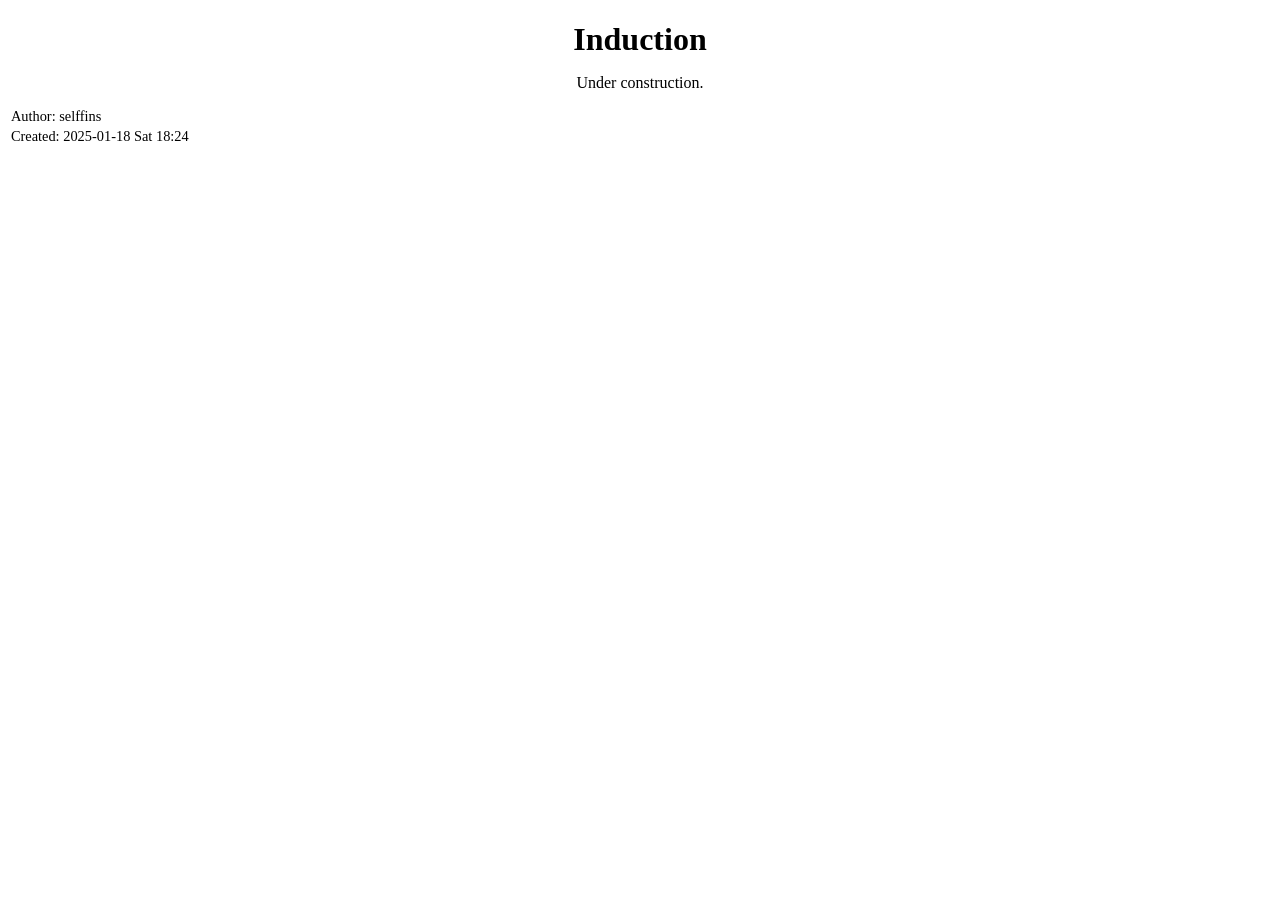
==== docs/sf-notes-1.html @ fa398244 "First chapter done." ====
<?xml version="1.0" encoding="utf-8"?>
<!DOCTYPE html PUBLIC "-//W3C//DTD XHTML 1.0 Strict//EN"
"http://www.w3.org/TR/xhtml1/DTD/xhtml1-strict.dtd">
<html xmlns="http://www.w3.org/1999/xhtml" lang="en" xml:lang="en">
<head>
<!-- 2025-01-18 Sat 18:24 -->
<meta http-equiv="Content-Type" content="text/html;charset=utf-8" />
<meta name="viewport" content="width=device-width, initial-scale=1" />
<title>Induction</title>
<meta name="author" content="selffins" />
<meta name="generator" content="Org Mode" />
<style type="text/css">
  #content { max-width: 60em; margin: auto; }
  .title  { text-align: center;
             margin-bottom: .2em; }
  .subtitle { text-align: center;
              font-size: medium;
              font-weight: bold;
              margin-top:0; }
  .todo   { font-family: monospace; color: red; }
  .done   { font-family: monospace; color: green; }
  .priority { font-family: monospace; color: orange; }
  .tag    { background-color: #eee; font-family: monospace;
            padding: 2px; font-size: 80%; font-weight: normal; }
  .timestamp { color: #bebebe; }
  .timestamp-kwd { color: #5f9ea0; }
  .org-right  { margin-left: auto; margin-right: 0px;  text-align: right; }
  .org-left   { margin-left: 0px;  margin-right: auto; text-align: left; }
  .org-center { margin-left: auto; margin-right: auto; text-align: center; }
  .underline { text-decoration: underline; }
  #postamble p, #preamble p { font-size: 90%; margin: .2em; }
  p.verse { margin-left: 3%; }
  pre {
    border: 1px solid #e6e6e6;
    border-radius: 3px;
    background-color: #f2f2f2;
    padding: 8pt;
    font-family: monospace;
    overflow: auto;
    margin: 1.2em;
  }
  pre.src {
    position: relative;
    overflow: auto;
  }
  pre.src:before {
    display: none;
    position: absolute;
    top: -8px;
    right: 12px;
    padding: 3px;
    color: #555;
    background-color: #f2f2f299;
  }
  pre.src:hover:before { display: inline; margin-top: 14px;}
  /* Languages per Org manual */
  pre.src-asymptote:before { content: 'Asymptote'; }
  pre.src-awk:before { content: 'Awk'; }
  pre.src-authinfo::before { content: 'Authinfo'; }
  pre.src-C:before { content: 'C'; }
  /* pre.src-C++ doesn't work in CSS */
  pre.src-clojure:before { content: 'Clojure'; }
  pre.src-css:before { content: 'CSS'; }
  pre.src-D:before { content: 'D'; }
  pre.src-ditaa:before { content: 'ditaa'; }
  pre.src-dot:before { content: 'Graphviz'; }
  pre.src-calc:before { content: 'Emacs Calc'; }
  pre.src-emacs-lisp:before { content: 'Emacs Lisp'; }
  pre.src-fortran:before { content: 'Fortran'; }
  pre.src-gnuplot:before { content: 'gnuplot'; }
  pre.src-haskell:before { content: 'Haskell'; }
  pre.src-hledger:before { content: 'hledger'; }
  pre.src-java:before { content: 'Java'; }
  pre.src-js:before { content: 'Javascript'; }
  pre.src-latex:before { content: 'LaTeX'; }
  pre.src-ledger:before { content: 'Ledger'; }
  pre.src-lisp:before { content: 'Lisp'; }
  pre.src-lilypond:before { content: 'Lilypond'; }
  pre.src-lua:before { content: 'Lua'; }
  pre.src-matlab:before { content: 'MATLAB'; }
  pre.src-mscgen:before { content: 'Mscgen'; }
  pre.src-ocaml:before { content: 'Objective Caml'; }
  pre.src-octave:before { content: 'Octave'; }
  pre.src-org:before { content: 'Org mode'; }
  pre.src-oz:before { content: 'OZ'; }
  pre.src-plantuml:before { content: 'Plantuml'; }
  pre.src-processing:before { content: 'Processing.js'; }
  pre.src-python:before { content: 'Python'; }
  pre.src-R:before { content: 'R'; }
  pre.src-ruby:before { content: 'Ruby'; }
  pre.src-sass:before { content: 'Sass'; }
  pre.src-scheme:before { content: 'Scheme'; }
  pre.src-screen:before { content: 'Gnu Screen'; }
  pre.src-sed:before { content: 'Sed'; }
  pre.src-sh:before { content: 'shell'; }
  pre.src-sql:before { content: 'SQL'; }
  pre.src-sqlite:before { content: 'SQLite'; }
  /* additional languages in org.el's org-babel-load-languages alist */
  pre.src-forth:before { content: 'Forth'; }
  pre.src-io:before { content: 'IO'; }
  pre.src-J:before { content: 'J'; }
  pre.src-makefile:before { content: 'Makefile'; }
  pre.src-maxima:before { content: 'Maxima'; }
  pre.src-perl:before { content: 'Perl'; }
  pre.src-picolisp:before { content: 'Pico Lisp'; }
  pre.src-scala:before { content: 'Scala'; }
  pre.src-shell:before { content: 'Shell Script'; }
  pre.src-ebnf2ps:before { content: 'ebfn2ps'; }
  /* additional language identifiers per "defun org-babel-execute"
       in ob-*.el */
  pre.src-cpp:before  { content: 'C++'; }
  pre.src-abc:before  { content: 'ABC'; }
  pre.src-coq:before  { content: 'Coq'; }
  pre.src-groovy:before  { content: 'Groovy'; }
  /* additional language identifiers from org-babel-shell-names in
     ob-shell.el: ob-shell is the only babel language using a lambda to put
     the execution function name together. */
  pre.src-bash:before  { content: 'bash'; }
  pre.src-csh:before  { content: 'csh'; }
  pre.src-ash:before  { content: 'ash'; }
  pre.src-dash:before  { content: 'dash'; }
  pre.src-ksh:before  { content: 'ksh'; }
  pre.src-mksh:before  { content: 'mksh'; }
  pre.src-posh:before  { content: 'posh'; }
  /* Additional Emacs modes also supported by the LaTeX listings package */
  pre.src-ada:before { content: 'Ada'; }
  pre.src-asm:before { content: 'Assembler'; }
  pre.src-caml:before { content: 'Caml'; }
  pre.src-delphi:before { content: 'Delphi'; }
  pre.src-html:before { content: 'HTML'; }
  pre.src-idl:before { content: 'IDL'; }
  pre.src-mercury:before { content: 'Mercury'; }
  pre.src-metapost:before { content: 'MetaPost'; }
  pre.src-modula-2:before { content: 'Modula-2'; }
  pre.src-pascal:before { content: 'Pascal'; }
  pre.src-ps:before { content: 'PostScript'; }
  pre.src-prolog:before { content: 'Prolog'; }
  pre.src-simula:before { content: 'Simula'; }
  pre.src-tcl:before { content: 'tcl'; }
  pre.src-tex:before { content: 'TeX'; }
  pre.src-plain-tex:before { content: 'Plain TeX'; }
  pre.src-verilog:before { content: 'Verilog'; }
  pre.src-vhdl:before { content: 'VHDL'; }
  pre.src-xml:before { content: 'XML'; }
  pre.src-nxml:before { content: 'XML'; }
  /* add a generic configuration mode; LaTeX export needs an additional
     (add-to-list 'org-latex-listings-langs '(conf " ")) in .emacs */
  pre.src-conf:before { content: 'Configuration File'; }

  table { border-collapse:collapse; }
  caption.t-above { caption-side: top; }
  caption.t-bottom { caption-side: bottom; }
  td, th { vertical-align:top;  }
  th.org-right  { text-align: center;  }
  th.org-left   { text-align: center;   }
  th.org-center { text-align: center; }
  td.org-right  { text-align: right;  }
  td.org-left   { text-align: left;   }
  td.org-center { text-align: center; }
  dt { font-weight: bold; }
  .footpara { display: inline; }
  .footdef  { margin-bottom: 1em; }
  .figure { padding: 1em; }
  .figure p { text-align: center; }
  .equation-container {
    display: table;
    text-align: center;
    width: 100%;
  }
  .equation {
    vertical-align: middle;
  }
  .equation-label {
    display: table-cell;
    text-align: right;
    vertical-align: middle;
  }
  .inlinetask {
    padding: 10px;
    border: 2px solid gray;
    margin: 10px;
    background: #ffffcc;
  }
  #org-div-home-and-up
   { text-align: right; font-size: 70%; white-space: nowrap; }
  textarea { overflow-x: auto; }
  .linenr { font-size: smaller }
  .code-highlighted { background-color: #ffff00; }
  .org-info-js_info-navigation { border-style: none; }
  #org-info-js_console-label
    { font-size: 10px; font-weight: bold; white-space: nowrap; }
  .org-info-js_search-highlight
    { background-color: #ffff00; color: #000000; font-weight: bold; }
  .org-svg { }
</style>
</head>
<body>
<div id="content" class="content">
<h1 class="title">Induction</h1>
<div class="org-center">
<p>
Under construction.
</p>
</div>
</div>
<div id="postamble" class="status">
<p class="author">Author: selffins</p>
<p class="date">Created: 2025-01-18 Sat 18:24</p>
</div>
</body>
</html>
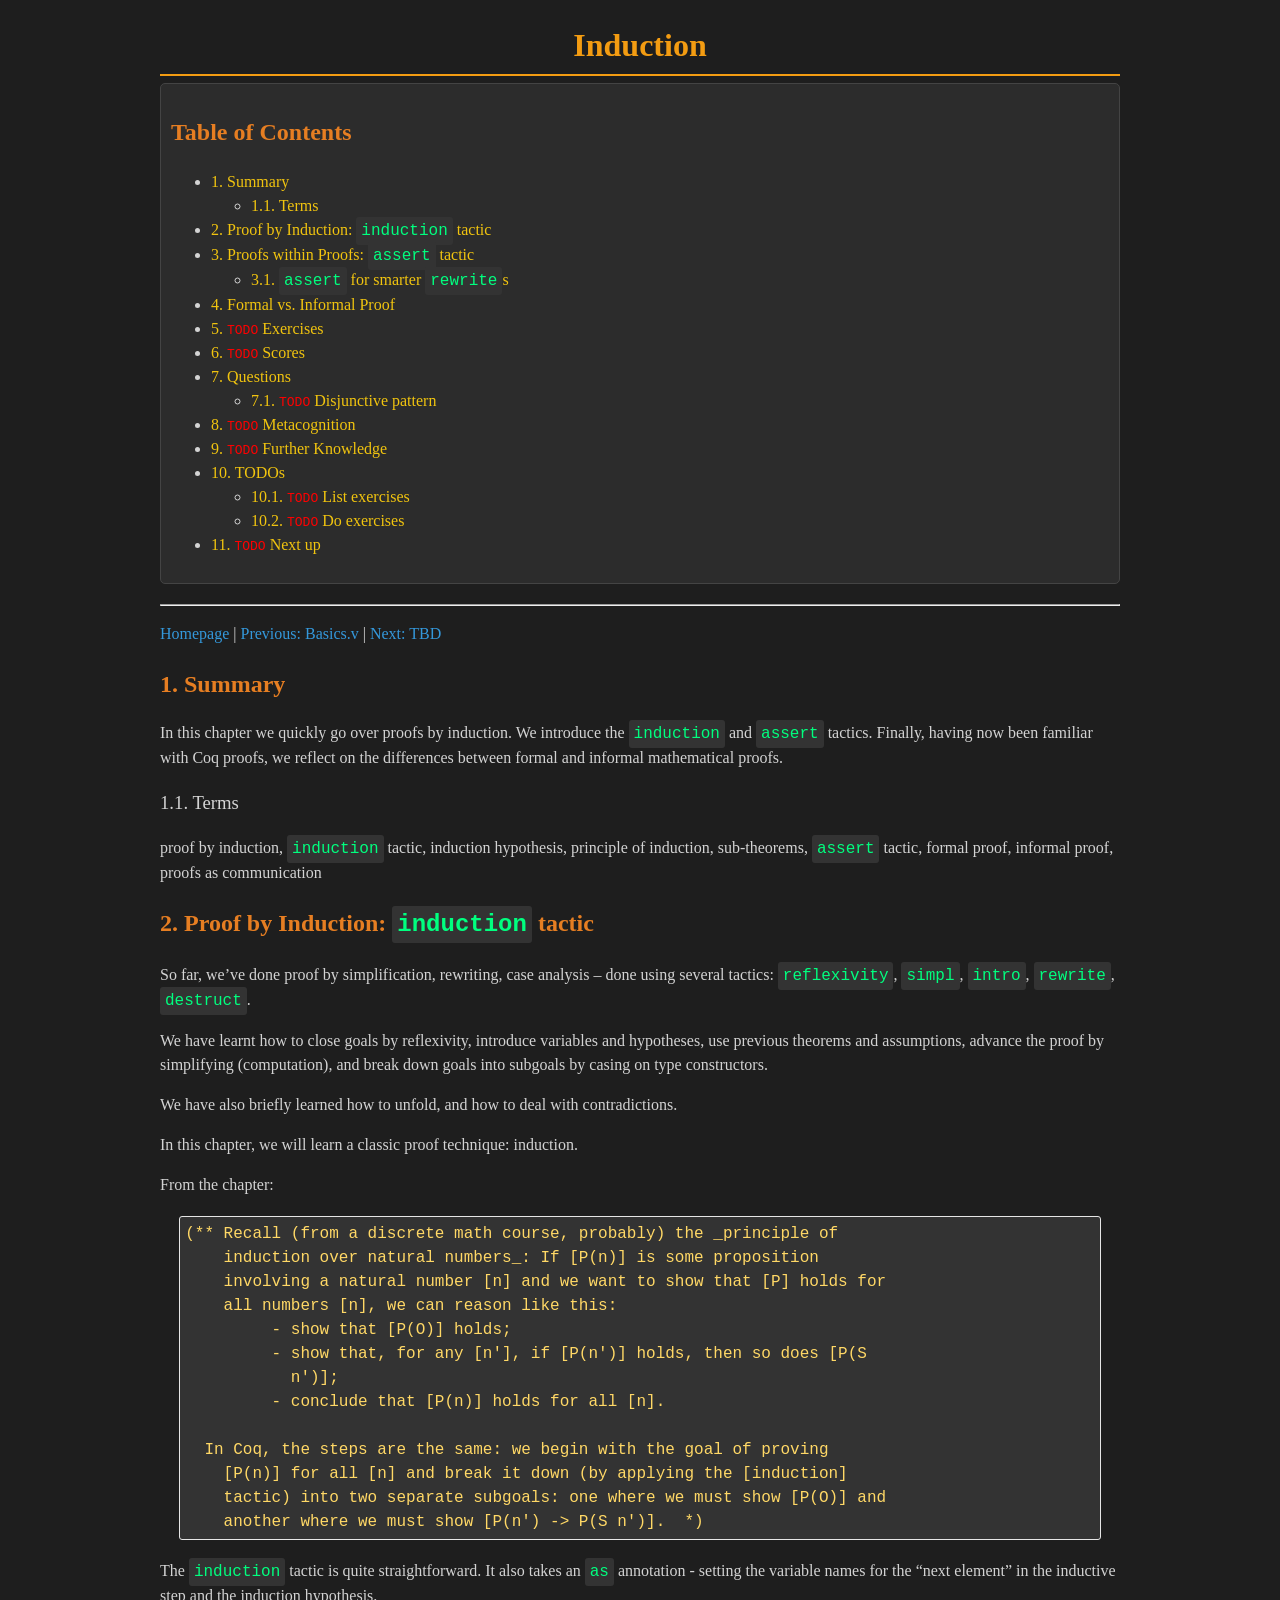
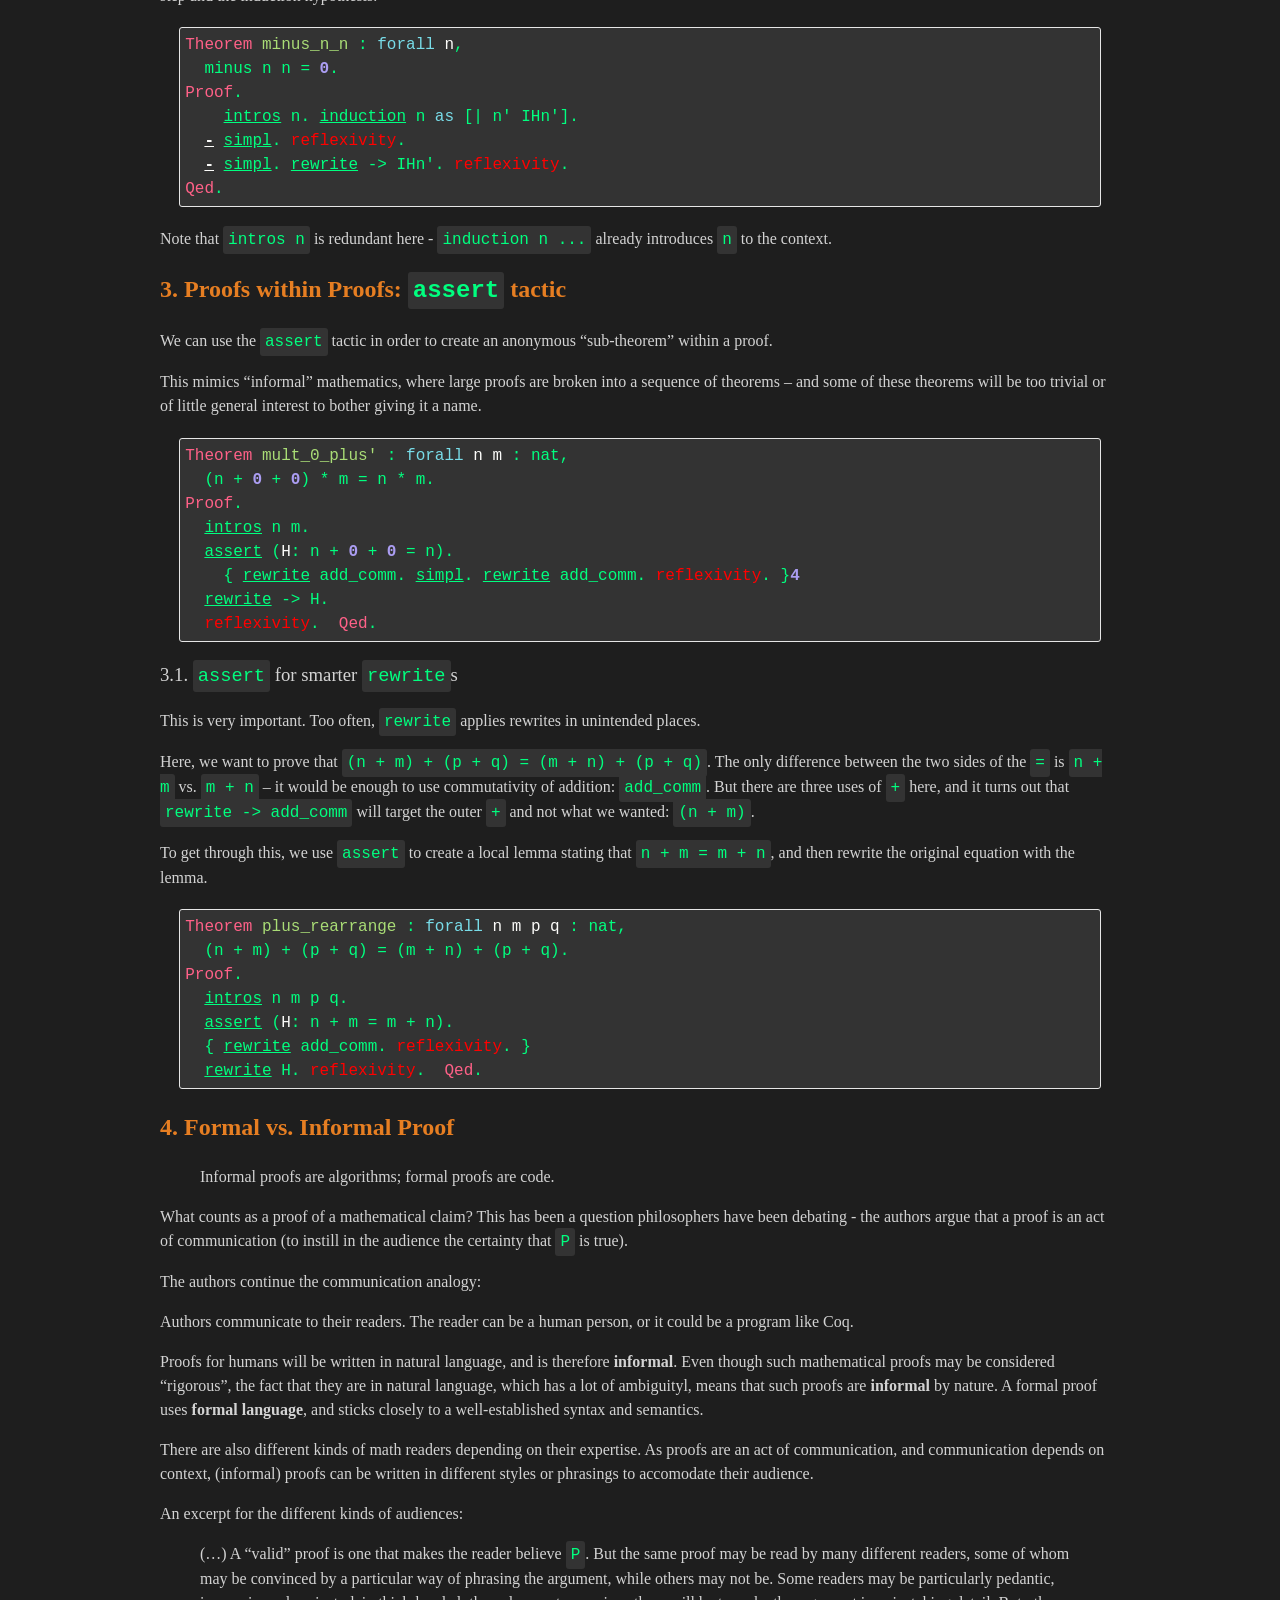
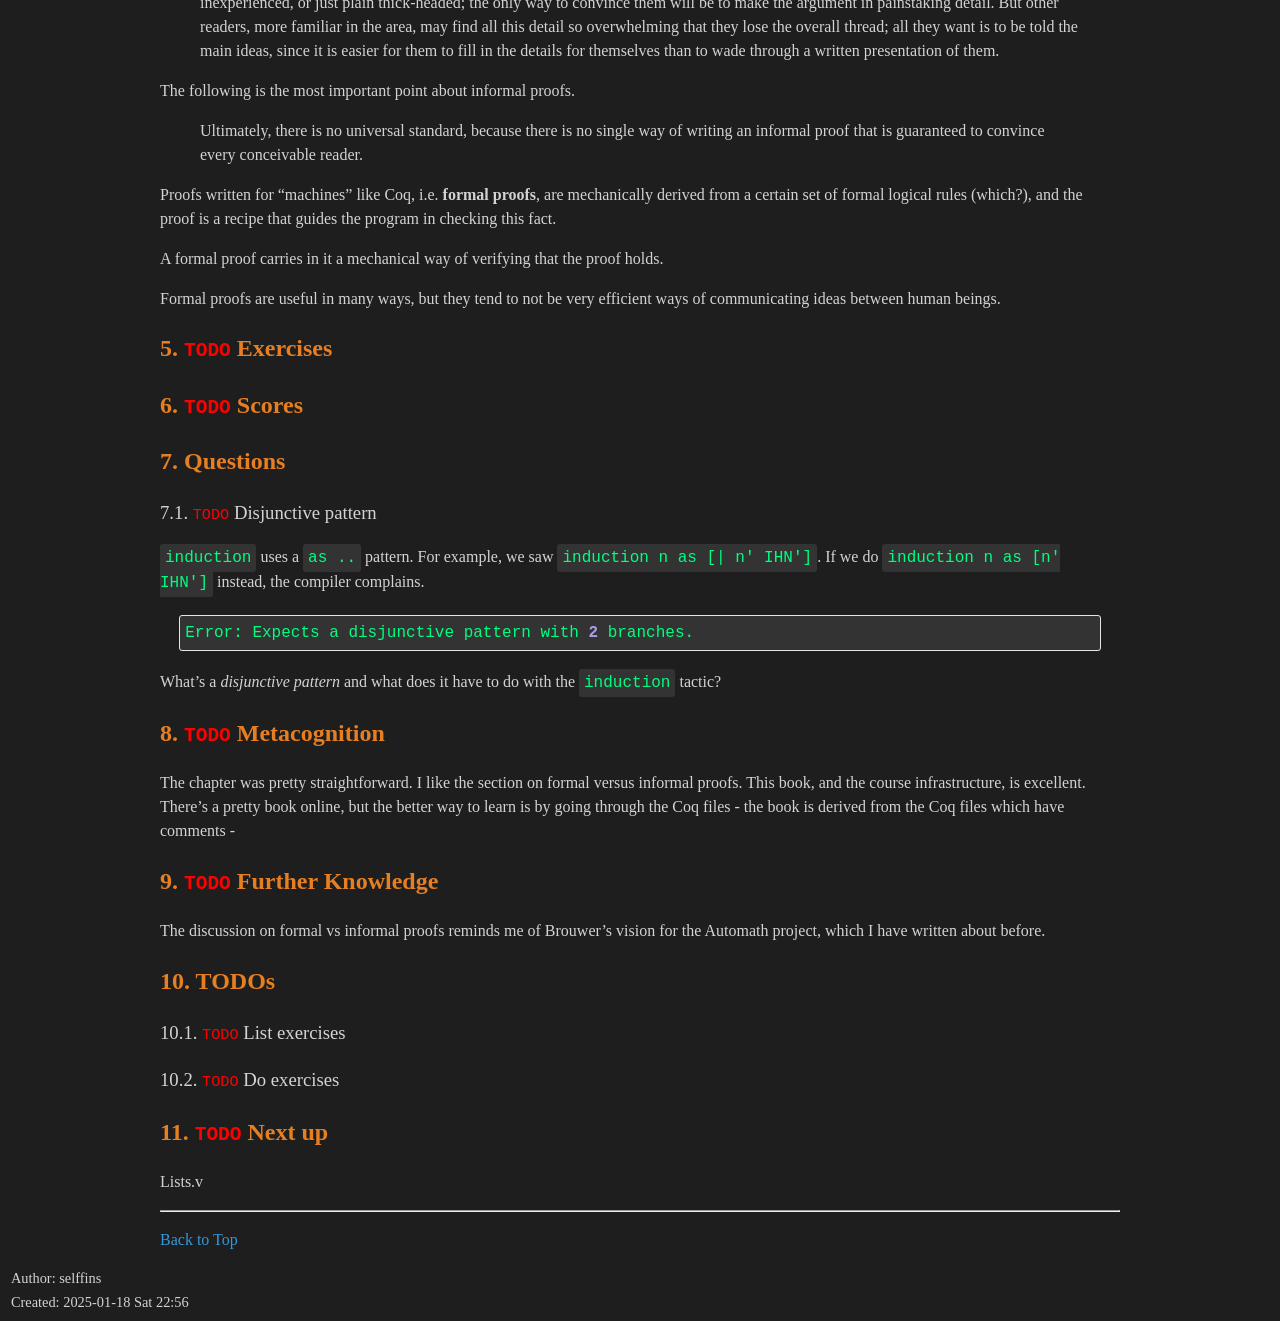
==== commit 3e79b91e: "Notes for Induction.v" ====
--- a/docs/sf-notes-1.html
+++ b/docs/sf-notes-1.html
@@ -3,7 +3,7 @@
 "http://www.w3.org/TR/xhtml1/DTD/xhtml1-strict.dtd">
 <html xmlns="http://www.w3.org/1999/xhtml" lang="en" xml:lang="en">
 <head>
-<!-- 2025-01-18 Sat 18:24 -->
+<!-- 2025-01-18 Sat 22:56 -->
 <meta http-equiv="Content-Type" content="text/html;charset=utf-8" />
 <meta name="viewport" content="width=device-width, initial-scale=1" />
 <title>Induction</title>
@@ -193,19 +193,321 @@
     { background-color: #ffff00; color: #000000; font-weight: bold; }
   .org-svg { }
 </style>
+<link rel="stylesheet" type="text/css" href="custom.css">
 </head>
 <body>
 <div id="content" class="content">
 <h1 class="title">Induction</h1>
-<div class="org-center">
-<p>
-Under construction.
-</p>
+<div id="table-of-contents" role="doc-toc">
+<h2>Table of Contents</h2>
+<div id="text-table-of-contents" role="doc-toc">
+<ul>
+<li><a href="#orga7dc967">1. Summary</a>
+<ul>
+<li><a href="#orge412caf">1.1. Terms</a></li>
+</ul>
+</li>
+<li><a href="#orgd17c370">2. Proof by Induction: <code>induction</code> tactic</a></li>
+<li><a href="#org421251f">3. Proofs within Proofs: <code>assert</code> tactic</a>
+<ul>
+<li><a href="#org7085ca4">3.1. <code>assert</code> for smarter <code>rewrite</code>​s</a></li>
+</ul>
+</li>
+<li><a href="#org89195df">4. Formal vs. Informal Proof</a></li>
+<li><a href="#org0afcaaf">5. <span class="todo TODO">TODO</span> Exercises</a></li>
+<li><a href="#org0793569">6. <span class="todo TODO">TODO</span> Scores</a></li>
+<li><a href="#org92faa89">7. Questions</a>
+<ul>
+<li><a href="#org5509a75">7.1. <span class="todo TODO">TODO</span> Disjunctive pattern</a></li>
+</ul>
+</li>
+<li><a href="#org6948eb7">8. <span class="todo TODO">TODO</span> Metacognition</a></li>
+<li><a href="#org962d517">9. <span class="todo TODO">TODO</span> Further Knowledge</a></li>
+<li><a href="#org7e40618">10. TODOs</a>
+<ul>
+<li><a href="#org97e2bb6">10.1. <span class="todo TODO">TODO</span> List exercises</a></li>
+<li><a href="#org80a531b">10.2. <span class="todo TODO">TODO</span> Do exercises</a></li>
+</ul>
+</li>
+<li><a href="#org108a743">11. <span class="todo TODO">TODO</span> Next up</a></li>
+</ul>
+</div>
+</div>
+<hr />
+<p>
+<a href="index.html">Homepage</a> | <a href="sf-notes.html">Previous: Basics.v</a> | <a href="sf-notes-2.html">Next: TBD</a>
+</p>
+<div id="outline-container-orga7dc967" class="outline-2">
+<h2 id="orga7dc967"><span class="section-number-2">1.</span> Summary</h2>
+<div class="outline-text-2" id="text-1">
+<p>
+In this chapter we quickly go over proofs by induction. We introduce the <code>induction</code> and <code>assert</code> tactics. Finally, having now been familiar with Coq proofs, we reflect on the differences between formal and informal mathematical proofs.
+</p>
+</div>
+<div id="outline-container-orge412caf" class="outline-3">
+<h3 id="orge412caf"><span class="section-number-3">1.1.</span> Terms</h3>
+<div class="outline-text-3" id="text-1-1">
+<p>
+proof by induction, <code>induction</code> tactic, induction hypothesis, principle of induction, sub-theorems, <code>assert</code> tactic, formal proof, informal proof, proofs as communication
+</p>
+</div>
+</div>
+</div>
+<div id="outline-container-orgd17c370" class="outline-2">
+<h2 id="orgd17c370"><span class="section-number-2">2.</span> Proof by Induction: <code>induction</code> tactic</h2>
+<div class="outline-text-2" id="text-2">
+<p>
+So far, we&rsquo;ve done proof by simplification, rewriting, case analysis &#x2013; done using several tactics: <code>reflexivity</code>, <code>simpl</code>, <code>intro</code>, <code>rewrite</code>, <code>destruct</code>.
+</p>
+
+<p>
+We have learnt how to close goals by reflexivity, introduce variables and hypotheses, use previous theorems and assumptions, advance the proof by simplifying (computation), and break down goals into subgoals by casing on type constructors.
+</p>
+
+<p>
+We have also briefly learned how to unfold, and how to deal with contradictions.
+</p>
+
+<p>
+In this chapter, we will learn a classic proof technique: induction.
+</p>
+
+<p>
+From the chapter:
+</p>
+<div class="org-src-container">
+<pre class="src src-coq"><span style="color: #FFD866;">(** Recall (from a discrete math course, probably) the _principle of</span>
+<span style="color: #FFD866;">    induction over natural numbers_: If [P(n)] is some proposition</span>
+<span style="color: #FFD866;">    involving a natural number [n] and we want to show that [P] holds for</span>
+<span style="color: #FFD866;">    all numbers [n], we can reason like this:</span>
+<span style="color: #FFD866;">         - show that [P(O)] holds;</span>
+<span style="color: #FFD866;">         - show that, for any [n'], if [P(n')] holds, then so does [P(S</span>
+<span style="color: #FFD866;">           n')];</span>
+<span style="color: #FFD866;">         - conclude that [P(n)] holds for all [n].</span>
+
+<span style="color: #FFD866;">  In Coq, the steps are the same: we begin with the goal of proving</span>
+<span style="color: #FFD866;">    [P(n)] for all [n] and break it down (by applying the [induction]</span>
+<span style="color: #FFD866;">    tactic) into two separate subgoals: one where we must show [P(O)] and</span>
+<span style="color: #FFD866;">    another where we must show [P(n') -&gt; P(S n')].  *)</span>
+</pre>
+</div>
+
+<p>
+The <code>induction</code> tactic is quite straightforward. It also takes an <code>as</code> annotation - setting the variable names for the &ldquo;next element&rdquo; in the inductive step and the induction hypothesis.
+</p>
+
+<div class="org-src-container">
+<pre class="src src-coq"><span style="color: #FF6188;">Theorem</span> <span style="color: #A9DC76;">minus_n_n</span> : <span style="color: #78DCE8;">forall</span> <span style="color: #FCFCFA;">n</span>,
+  minus n n = <span style="color: #AB9DF2; font-weight: bold;">0</span>.
+<span style="color: #FF6188;">Proof</span>.
+    <span style="text-decoration: underline;">intros</span> n. <span style="text-decoration: underline;">induction</span> n <span style="color: #78DCE8;">as</span> [| n' IHn'].
+  <span style="color: #FCFCFA; font-weight: bold; text-decoration: underline;">-</span> <span style="text-decoration: underline;">simpl</span>. <span style="color: #ff0000;">reflexivity</span>.
+  <span style="color: #FCFCFA; font-weight: bold; text-decoration: underline;">-</span> <span style="text-decoration: underline;">simpl</span>. <span style="text-decoration: underline;">rewrite</span> -&gt; IHn'. <span style="color: #ff0000;">reflexivity</span>.
+<span style="color: #FF6188;">Qed</span>.
+</pre>
+</div>
+
+<p>
+Note that <code>intros n</code> is redundant here - <code>induction n ...</code> already introduces <code>n</code> to the context.
+</p>
+</div>
+</div>
+<div id="outline-container-org421251f" class="outline-2">
+<h2 id="org421251f"><span class="section-number-2">3.</span> Proofs within Proofs: <code>assert</code> tactic</h2>
+<div class="outline-text-2" id="text-3">
+<p>
+We can use the <code>assert</code> tactic in order to create an anonymous &ldquo;sub-theorem&rdquo; within a proof.
+</p>
+
+<p>
+This mimics &ldquo;informal&rdquo; mathematics, where large proofs are broken into a sequence of theorems &#x2013; and some of these theorems will be too trivial or of little general interest to bother giving it a name.
+</p>
+
+<div class="org-src-container">
+<pre class="src src-coq"><span style="color: #FF6188;">Theorem</span> <span style="color: #A9DC76;">mult_0_plus'</span> : <span style="color: #78DCE8;">forall</span> <span style="color: #FCFCFA;">n m</span> : nat,
+  (n + <span style="color: #AB9DF2; font-weight: bold;">0</span> + <span style="color: #AB9DF2; font-weight: bold;">0</span>) * m = n * m.
+<span style="color: #FF6188;">Proof</span>.
+  <span style="text-decoration: underline;">intros</span> n m.
+  <span style="text-decoration: underline;">assert</span> (<span style="color: #FCFCFA;">H</span>: n + <span style="color: #AB9DF2; font-weight: bold;">0</span> + <span style="color: #AB9DF2; font-weight: bold;">0</span> = n).
+    { <span style="text-decoration: underline;">rewrite</span> add_comm. <span style="text-decoration: underline;">simpl</span>. <span style="text-decoration: underline;">rewrite</span> add_comm. <span style="color: #ff0000;">reflexivity</span>. }<span style="color: #AB9DF2; font-weight: bold;">4</span>
+  <span style="text-decoration: underline;">rewrite</span> -&gt; H.
+  <span style="color: #ff0000;">reflexivity</span>.  <span style="color: #FF6188;">Qed</span>.
+</pre>
+</div>
+</div>
+<div id="outline-container-org7085ca4" class="outline-3">
+<h3 id="org7085ca4"><span class="section-number-3">3.1.</span> <code>assert</code> for smarter <code>rewrite</code>​s</h3>
+<div class="outline-text-3" id="text-3-1">
+<p>
+This is very important. Too often, <code>rewrite</code> applies rewrites in unintended places.
+</p>
+
+<p>
+Here, we want to prove that <code>(n + m) + (p + q) = (m + n) + (p + q)</code>. The only difference between the two sides of the <code>=</code> is <code>n + m</code> vs. <code>m + n</code> &#x2013; it would be enough to use commutativity of addition: <code>add_comm</code>. But there are three uses of <code>+</code> here, and it turns out that <code>rewrite -&gt; add_comm</code> will target  the outer <code>+</code> and not what we wanted: <code>(n + m)</code>.
+</p>
+
+<p>
+To get through this, we use <code>assert</code> to create a local lemma stating that <code>n + m = m + n</code>, and then rewrite the original equation with the lemma.
+</p>
+
+<div class="org-src-container">
+<pre class="src src-coq"><span style="color: #FF6188;">Theorem</span> <span style="color: #A9DC76;">plus_rearrange</span> : <span style="color: #78DCE8;">forall</span> <span style="color: #FCFCFA;">n m p q</span> : nat,
+  (n + m) + (p + q) = (m + n) + (p + q).
+<span style="color: #FF6188;">Proof</span>.
+  <span style="text-decoration: underline;">intros</span> n m p q.
+  <span style="text-decoration: underline;">assert</span> (<span style="color: #FCFCFA;">H</span>: n + m = m + n).
+  { <span style="text-decoration: underline;">rewrite</span> add_comm. <span style="color: #ff0000;">reflexivity</span>. }
+  <span style="text-decoration: underline;">rewrite</span> H. <span style="color: #ff0000;">reflexivity</span>.  <span style="color: #FF6188;">Qed</span>.
+</pre>
+</div>
+</div>
+</div>
+</div>
+<div id="outline-container-org89195df" class="outline-2">
+<h2 id="org89195df"><span class="section-number-2">4.</span> Formal vs. Informal Proof</h2>
+<div class="outline-text-2" id="text-4">
+<blockquote>
+<p>
+Informal proofs are algorithms; formal proofs are code.
+</p>
+</blockquote>
+
+<p>
+What counts as a proof of a mathematical claim?
+This has been a question philosophers have been debating - the authors argue that a proof is an act of communication (to instill in the audience the certainty that <code>P</code> is true).
+</p>
+
+<p>
+The authors continue the communication analogy:
+</p>
+
+<p>
+Authors communicate to their readers. The reader can be a human person, or it could be a program like Coq.
+</p>
+
+<p>
+Proofs for humans will be written in natural language, and is therefore <b>informal</b>. Even though such mathematical proofs may be considered &ldquo;rigorous&rdquo;,  the fact that they are in natural language, which has a lot of ambiguityl, means that such proofs are <b>informal</b> by nature. A formal proof uses <b>formal language</b>, and sticks closely to a well-established syntax and semantics.
+</p>
+
+<p>
+There are also different kinds of math readers depending on their expertise. As proofs are an act of communication, and communication depends on context, (informal) proofs can be written in different styles or phrasings to accomodate their audience.
+</p>
+
+<p>
+An excerpt for the different kinds of audiences:
+</p>
+
+<blockquote>
+<p>
+(&#x2026;)  A &ldquo;valid&rdquo; proof is one that
+   makes the reader believe <code>P</code>.  But the same proof may be read by
+   many different readers, some of whom may be convinced by a
+   particular way of phrasing the argument, while others may not be.
+   Some readers may be particularly pedantic, inexperienced, or just
+   plain thick-headed; the only way to convince them will be to make
+   the argument in painstaking detail.  But other readers, more
+   familiar in the area, may find all this detail so overwhelming
+   that they lose the overall thread; all they want is to be told the
+   main ideas, since it is easier for them to fill in the details for
+   themselves than to wade through a written presentation of them.
+</p>
+</blockquote>
+
+<p>
+The following is the most important point about informal proofs.
+</p>
+
+<blockquote>
+<p>
+Ultimately, there is no universal standard, because there is no
+single way of writing an informal proof that is guaranteed to
+convince every conceivable reader.
+</p>
+</blockquote>
+
+<p>
+Proofs written for &ldquo;machines&rdquo; like Coq, i.e. <b>formal proofs</b>, are mechanically derived from a certain set of formal logical rules (which?), and the proof is a recipe that guides the program in checking this fact.
+</p>
+
+<p>
+A formal proof carries in it a mechanical way of verifying that the proof holds.
+</p>
+
+<p>
+Formal proofs are useful in many ways, but they tend to not be very efficient ways of communicating ideas between human beings.
+</p>
+</div>
+</div>
+<div id="outline-container-org0afcaaf" class="outline-2">
+<h2 id="org0afcaaf"><span class="section-number-2">5.</span> <span class="todo TODO">TODO</span> Exercises</h2>
+</div>
+<div id="outline-container-org0793569" class="outline-2">
+<h2 id="org0793569"><span class="section-number-2">6.</span> <span class="todo TODO">TODO</span> Scores</h2>
+</div>
+<div id="outline-container-org92faa89" class="outline-2">
+<h2 id="org92faa89"><span class="section-number-2">7.</span> Questions</h2>
+<div class="outline-text-2" id="text-7">
+</div>
+<div id="outline-container-org5509a75" class="outline-3">
+<h3 id="org5509a75"><span class="section-number-3">7.1.</span> <span class="todo TODO">TODO</span> Disjunctive pattern</h3>
+<div class="outline-text-3" id="text-7-1">
+<p>
+<code>induction</code> uses a <code>as ..</code> pattern. For example, we saw <code>induction n as [| n' IHN']</code>.  If we do <code>induction n as [n' IHN']</code> instead, the compiler complains.
+</p>
+<div class="org-src-container">
+<pre class="src src-bash">Error: Expects a disjunctive pattern with <span style="color: #AB9DF2; font-weight: bold;">2</span> branches.
+</pre>
+</div>
+<p>
+What&rsquo;s a <i>disjunctive pattern</i> and what does it have to do with the <code>induction</code> tactic?
+</p>
+</div>
+</div>
+</div>
+<div id="outline-container-org6948eb7" class="outline-2">
+<h2 id="org6948eb7"><span class="section-number-2">8.</span> <span class="todo TODO">TODO</span> Metacognition</h2>
+<div class="outline-text-2" id="text-8">
+<p>
+The chapter was pretty straightforward. I like the section on formal versus informal proofs. This book, and the course infrastructure, is excellent. There&rsquo;s a pretty book online, but the better way to learn is by going through the Coq files - the book is derived from the Coq files which have comments -
+</p>
+</div>
+</div>
+<div id="outline-container-org962d517" class="outline-2">
+<h2 id="org962d517"><span class="section-number-2">9.</span> <span class="todo TODO">TODO</span> Further Knowledge</h2>
+<div class="outline-text-2" id="text-9">
+<p>
+The discussion on formal vs informal proofs reminds me of Brouwer&rsquo;s vision for the Automath project, which I have written about before.
+</p>
+</div>
+</div>
+<div id="outline-container-org7e40618" class="outline-2">
+<h2 id="org7e40618"><span class="section-number-2">10.</span> TODOs</h2>
+<div class="outline-text-2" id="text-10">
+</div>
+<div id="outline-container-org97e2bb6" class="outline-3">
+<h3 id="org97e2bb6"><span class="section-number-3">10.1.</span> <span class="todo TODO">TODO</span> List exercises</h3>
+</div>
+
+<div id="outline-container-org80a531b" class="outline-3">
+<h3 id="org80a531b"><span class="section-number-3">10.2.</span> <span class="todo TODO">TODO</span> Do exercises</h3>
+</div>
+</div>
+<div id="outline-container-org108a743" class="outline-2">
+<h2 id="org108a743"><span class="section-number-2">11.</span> <span class="todo TODO">TODO</span> Next up</h2>
+<div class="outline-text-2" id="text-11">
+<p>
+Lists.v
+</p>
+<hr />
+<p>
+<a href="sf-notes.html">Back to Top</a>
+</p>
+</div>
 </div>
 </div>
 <div id="postamble" class="status">
 <p class="author">Author: selffins</p>
-<p class="date">Created: 2025-01-18 Sat 18:24</p>
+<p class="date">Created: 2025-01-18 Sat 22:56</p>
 </div>
 </body>
 </html>
--- a/docs/custom.css
+++ b/docs/custom.css
@@ -0,0 +1,67 @@
+body {
+  background-color: #1e1e1e; /* Dark background */
+  color: #d3d3d3; /* Light text for readability */
+  line-height: 1.5; /* Comfortable spacing */
+}
+
+.timestamp {
+  color: #f1c40f; /* Yellow color for timestamps */
+  font-weight: bold;
+}
+h1 {
+  color: #f39c12; /* Golden accent for primary headings */
+  border-bottom: 2px solid #f39c12;
+  padding-bottom: 5px;
+}
+
+h2 {
+  color: #e67e22; /* Slightly lighter accent for secondary headings */
+}
+
+h3, h5, h6 {
+  color: #d4d4d4; /* Subdued for non-numbered headings */
+  font-weight: normal; /* De-emphasized */
+}
+
+#table-of-contents {
+  background-color: #2c2c2c; /* Slightly lighter than the background */
+  border: 1px solid #444; /* Subtle border */
+  padding: 10px;
+  margin-bottom: 20px;
+  border-radius: 5px;
+}
+
+#table-of-contents a {
+  color: #f1c40f; /* Match timestamp color */
+  text-decoration: none;
+}
+
+#table-of-contents a:hover {
+  text-decoration: underline;
+}
+
+a {
+  color: #3498db; /* Bright blue for links */
+  text-decoration: none;
+}
+
+a:hover {
+  text-decoration: underline;
+}
+
+pre, code {
+  background-color: #333; /* Dark background for code */
+  color: #00ff7f; /* Greenish text for code */
+  padding: 5px;
+  border-radius: 3px;
+  font-family: 'Courier New', monospace; /* Monospaced font */
+}
+
+h4 {
+  display: list-item; /* Adds a bullet point like an unordered list */
+  list-style-type: disc; /* Disc bullet style (can be changed to circle or square) */
+  list-style-position: inside; /* Aligns bullet point with the text */
+  margin-left: 20px; /* Indent the heading */
+  font-weight: normal; /* Reduce emphasis compared to higher headings */
+  color: #d4d4d4; /* Subdued color to match the body text */
+}
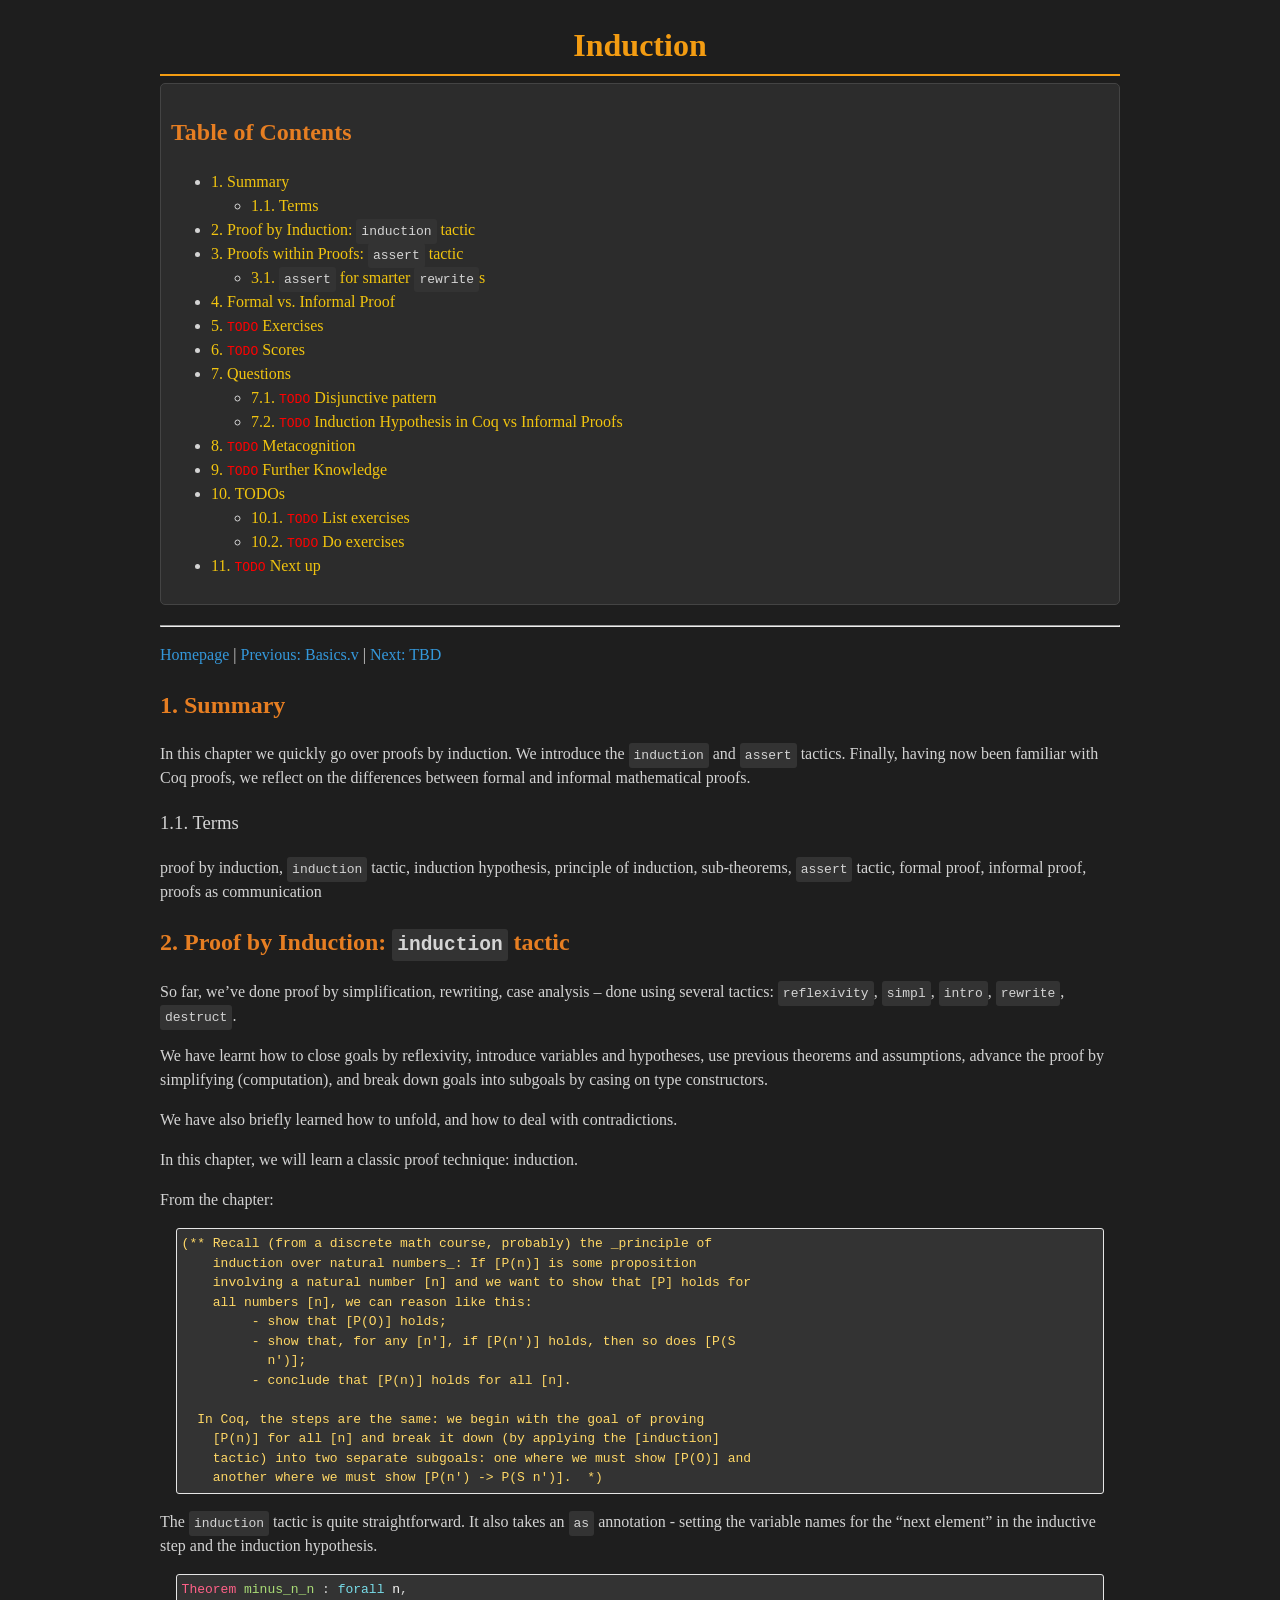
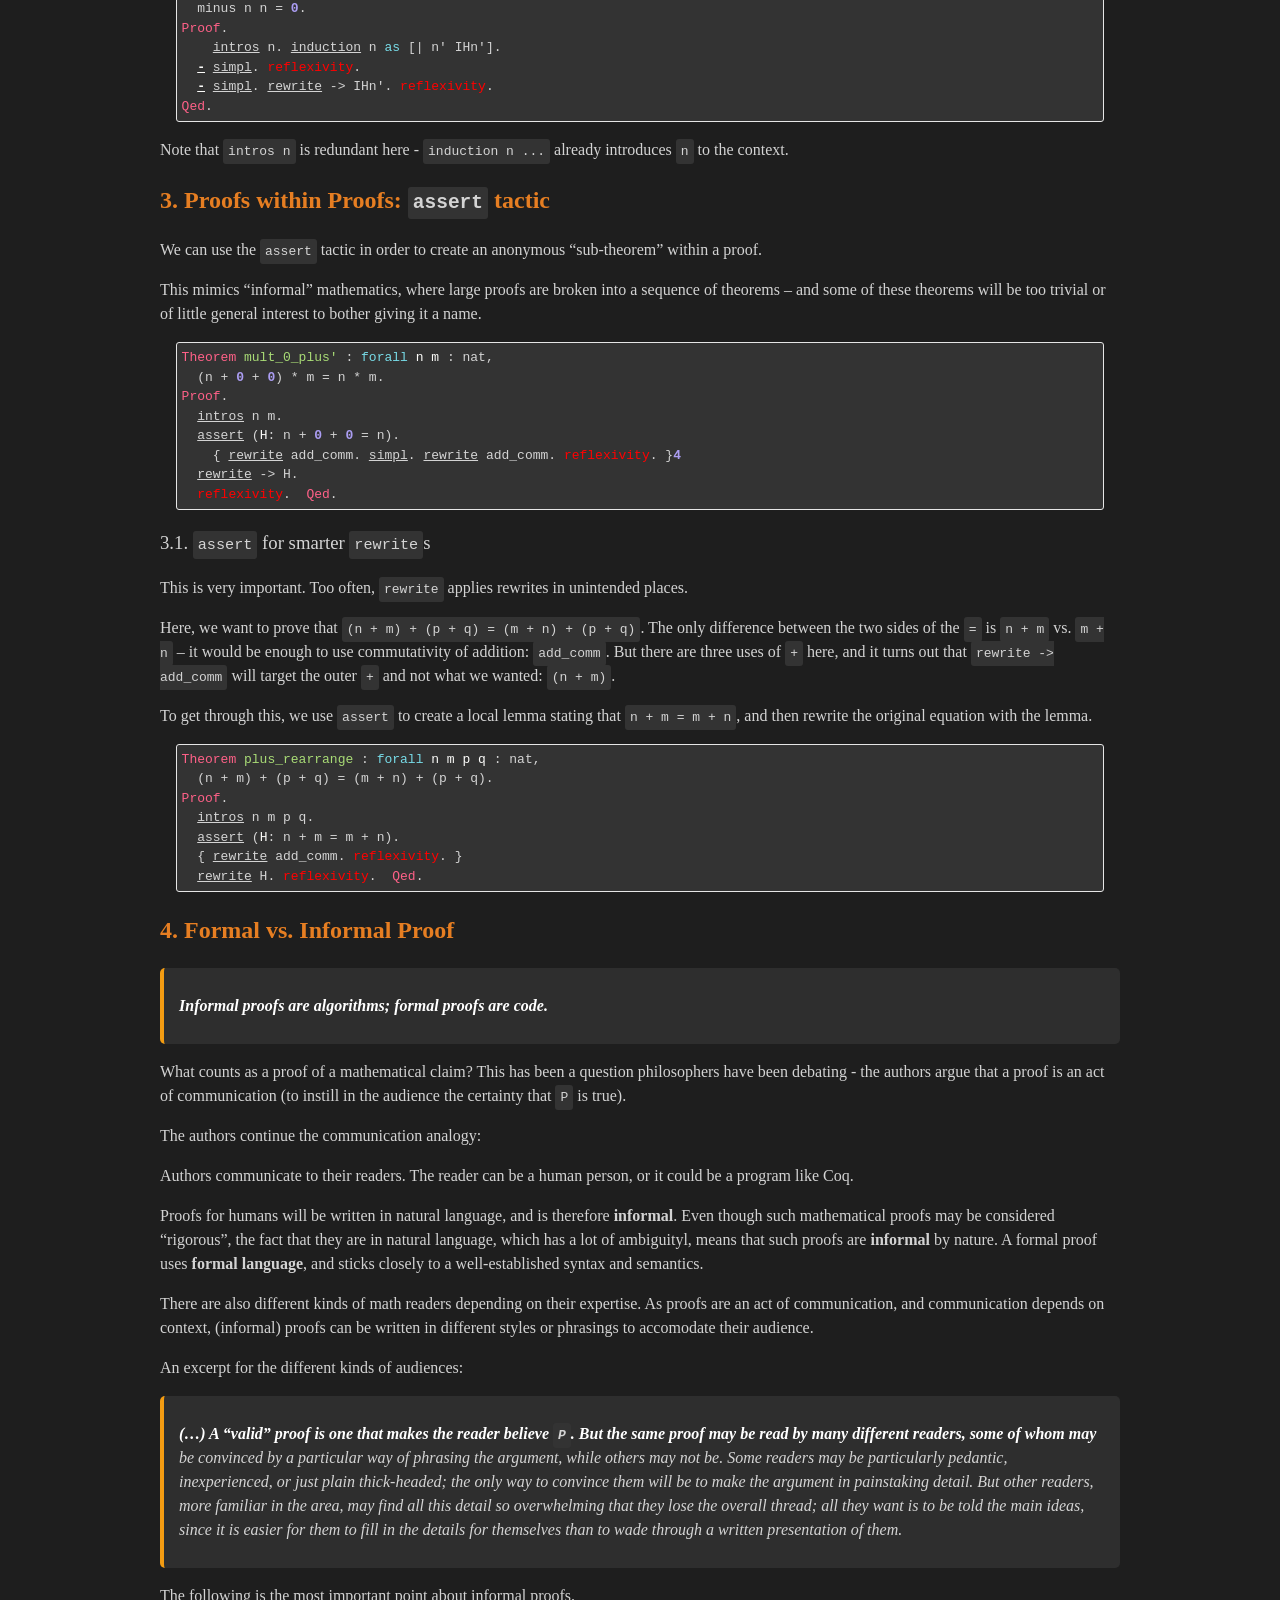
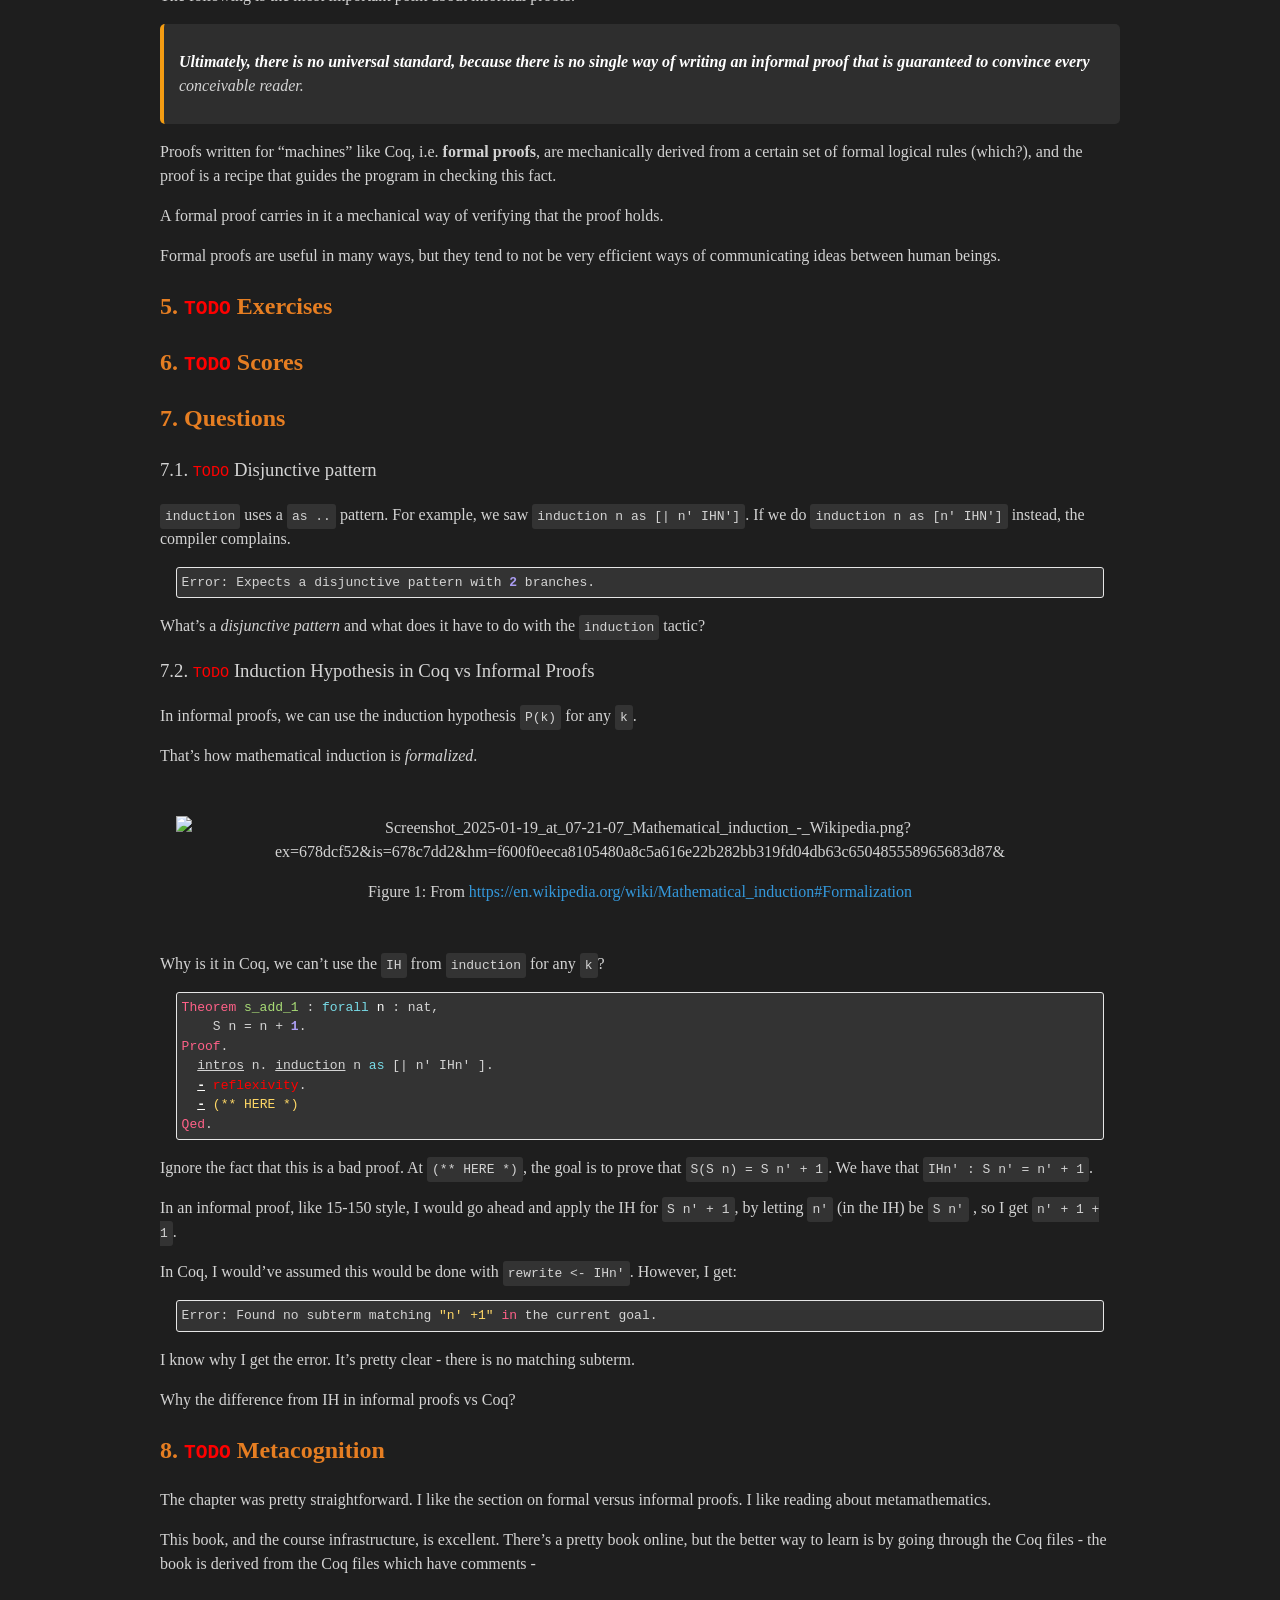
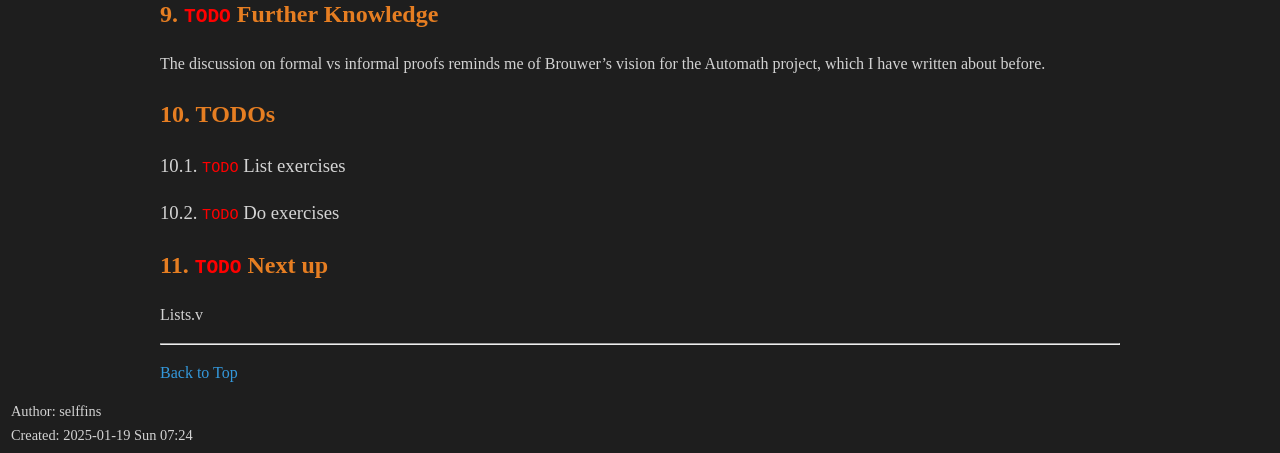
==== commit 0aadc570: "Exercise progress for induction.v" ====
--- a/docs/sf-notes-1.html
+++ b/docs/sf-notes-1.html
@@ -3,7 +3,7 @@
 "http://www.w3.org/TR/xhtml1/DTD/xhtml1-strict.dtd">
 <html xmlns="http://www.w3.org/1999/xhtml" lang="en" xml:lang="en">
 <head>
-<!-- 2025-01-18 Sat 22:56 -->
+<!-- 2025-01-19 Sun 07:24 -->
 <meta http-equiv="Content-Type" content="text/html;charset=utf-8" />
 <meta name="viewport" content="width=device-width, initial-scale=1" />
 <title>Induction</title>
@@ -202,34 +202,35 @@
 <h2>Table of Contents</h2>
 <div id="text-table-of-contents" role="doc-toc">
 <ul>
-<li><a href="#orga7dc967">1. Summary</a>
+<li><a href="#org98ab61b">1. Summary</a>
 <ul>
-<li><a href="#orge412caf">1.1. Terms</a></li>
+<li><a href="#orgcaef1c8">1.1. Terms</a></li>
 </ul>
 </li>
-<li><a href="#orgd17c370">2. Proof by Induction: <code>induction</code> tactic</a></li>
-<li><a href="#org421251f">3. Proofs within Proofs: <code>assert</code> tactic</a>
+<li><a href="#org243f71e">2. Proof by Induction: <code>induction</code> tactic</a></li>
+<li><a href="#org685888b">3. Proofs within Proofs: <code>assert</code> tactic</a>
 <ul>
-<li><a href="#org7085ca4">3.1. <code>assert</code> for smarter <code>rewrite</code>​s</a></li>
+<li><a href="#orgb996045">3.1. <code>assert</code> for smarter <code>rewrite</code>​s</a></li>
 </ul>
 </li>
-<li><a href="#org89195df">4. Formal vs. Informal Proof</a></li>
-<li><a href="#org0afcaaf">5. <span class="todo TODO">TODO</span> Exercises</a></li>
-<li><a href="#org0793569">6. <span class="todo TODO">TODO</span> Scores</a></li>
-<li><a href="#org92faa89">7. Questions</a>
+<li><a href="#org7b7c5a2">4. Formal vs. Informal Proof</a></li>
+<li><a href="#org0135d2a">5. <span class="todo TODO">TODO</span> Exercises</a></li>
+<li><a href="#org934b155">6. <span class="todo TODO">TODO</span> Scores</a></li>
+<li><a href="#org746163e">7. Questions</a>
 <ul>
-<li><a href="#org5509a75">7.1. <span class="todo TODO">TODO</span> Disjunctive pattern</a></li>
+<li><a href="#org7b69180">7.1. <span class="todo TODO">TODO</span> Disjunctive pattern</a></li>
+<li><a href="#orgcb59109">7.2. <span class="todo TODO">TODO</span> Induction Hypothesis in Coq vs Informal Proofs</a></li>
 </ul>
 </li>
-<li><a href="#org6948eb7">8. <span class="todo TODO">TODO</span> Metacognition</a></li>
-<li><a href="#org962d517">9. <span class="todo TODO">TODO</span> Further Knowledge</a></li>
-<li><a href="#org7e40618">10. TODOs</a>
+<li><a href="#org2c46d7d">8. <span class="todo TODO">TODO</span> Metacognition</a></li>
+<li><a href="#org077ebcf">9. <span class="todo TODO">TODO</span> Further Knowledge</a></li>
+<li><a href="#org8e3acc7">10. TODOs</a>
 <ul>
-<li><a href="#org97e2bb6">10.1. <span class="todo TODO">TODO</span> List exercises</a></li>
-<li><a href="#org80a531b">10.2. <span class="todo TODO">TODO</span> Do exercises</a></li>
+<li><a href="#org62d3f1c">10.1. <span class="todo TODO">TODO</span> List exercises</a></li>
+<li><a href="#org0a2ebd5">10.2. <span class="todo TODO">TODO</span> Do exercises</a></li>
 </ul>
 </li>
-<li><a href="#org108a743">11. <span class="todo TODO">TODO</span> Next up</a></li>
+<li><a href="#orgf5c6036">11. <span class="todo TODO">TODO</span> Next up</a></li>
 </ul>
 </div>
 </div>
@@ -237,15 +238,15 @@
 <p>
 <a href="index.html">Homepage</a> | <a href="sf-notes.html">Previous: Basics.v</a> | <a href="sf-notes-2.html">Next: TBD</a>
 </p>
-<div id="outline-container-orga7dc967" class="outline-2">
-<h2 id="orga7dc967"><span class="section-number-2">1.</span> Summary</h2>
+<div id="outline-container-org98ab61b" class="outline-2">
+<h2 id="org98ab61b"><span class="section-number-2">1.</span> Summary</h2>
 <div class="outline-text-2" id="text-1">
 <p>
 In this chapter we quickly go over proofs by induction. We introduce the <code>induction</code> and <code>assert</code> tactics. Finally, having now been familiar with Coq proofs, we reflect on the differences between formal and informal mathematical proofs.
 </p>
 </div>
-<div id="outline-container-orge412caf" class="outline-3">
-<h3 id="orge412caf"><span class="section-number-3">1.1.</span> Terms</h3>
+<div id="outline-container-orgcaef1c8" class="outline-3">
+<h3 id="orgcaef1c8"><span class="section-number-3">1.1.</span> Terms</h3>
 <div class="outline-text-3" id="text-1-1">
 <p>
 proof by induction, <code>induction</code> tactic, induction hypothesis, principle of induction, sub-theorems, <code>assert</code> tactic, formal proof, informal proof, proofs as communication
@@ -253,8 +254,8 @@
 </div>
 </div>
 </div>
-<div id="outline-container-orgd17c370" class="outline-2">
-<h2 id="orgd17c370"><span class="section-number-2">2.</span> Proof by Induction: <code>induction</code> tactic</h2>
+<div id="outline-container-org243f71e" class="outline-2">
+<h2 id="org243f71e"><span class="section-number-2">2.</span> Proof by Induction: <code>induction</code> tactic</h2>
 <div class="outline-text-2" id="text-2">
 <p>
 So far, we&rsquo;ve done proof by simplification, rewriting, case analysis &#x2013; done using several tactics: <code>reflexivity</code>, <code>simpl</code>, <code>intro</code>, <code>rewrite</code>, <code>destruct</code>.
@@ -312,8 +313,8 @@
 </p>
 </div>
 </div>
-<div id="outline-container-org421251f" class="outline-2">
-<h2 id="org421251f"><span class="section-number-2">3.</span> Proofs within Proofs: <code>assert</code> tactic</h2>
+<div id="outline-container-org685888b" class="outline-2">
+<h2 id="org685888b"><span class="section-number-2">3.</span> Proofs within Proofs: <code>assert</code> tactic</h2>
 <div class="outline-text-2" id="text-3">
 <p>
 We can use the <code>assert</code> tactic in order to create an anonymous &ldquo;sub-theorem&rdquo; within a proof.
@@ -335,8 +336,8 @@
 </pre>
 </div>
 </div>
-<div id="outline-container-org7085ca4" class="outline-3">
-<h3 id="org7085ca4"><span class="section-number-3">3.1.</span> <code>assert</code> for smarter <code>rewrite</code>​s</h3>
+<div id="outline-container-orgb996045" class="outline-3">
+<h3 id="orgb996045"><span class="section-number-3">3.1.</span> <code>assert</code> for smarter <code>rewrite</code>​s</h3>
 <div class="outline-text-3" id="text-3-1">
 <p>
 This is very important. Too often, <code>rewrite</code> applies rewrites in unintended places.
@@ -363,8 +364,8 @@
 </div>
 </div>
 </div>
-<div id="outline-container-org89195df" class="outline-2">
-<h2 id="org89195df"><span class="section-number-2">4.</span> Formal vs. Informal Proof</h2>
+<div id="outline-container-org7b7c5a2" class="outline-2">
+<h2 id="org7b7c5a2"><span class="section-number-2">4.</span> Formal vs. Informal Proof</h2>
 <div class="outline-text-2" id="text-4">
 <blockquote>
 <p>
@@ -438,18 +439,18 @@
 </p>
 </div>
 </div>
-<div id="outline-container-org0afcaaf" class="outline-2">
-<h2 id="org0afcaaf"><span class="section-number-2">5.</span> <span class="todo TODO">TODO</span> Exercises</h2>
-</div>
-<div id="outline-container-org0793569" class="outline-2">
-<h2 id="org0793569"><span class="section-number-2">6.</span> <span class="todo TODO">TODO</span> Scores</h2>
-</div>
-<div id="outline-container-org92faa89" class="outline-2">
-<h2 id="org92faa89"><span class="section-number-2">7.</span> Questions</h2>
+<div id="outline-container-org0135d2a" class="outline-2">
+<h2 id="org0135d2a"><span class="section-number-2">5.</span> <span class="todo TODO">TODO</span> Exercises</h2>
+</div>
+<div id="outline-container-org934b155" class="outline-2">
+<h2 id="org934b155"><span class="section-number-2">6.</span> <span class="todo TODO">TODO</span> Scores</h2>
+</div>
+<div id="outline-container-org746163e" class="outline-2">
+<h2 id="org746163e"><span class="section-number-2">7.</span> Questions</h2>
 <div class="outline-text-2" id="text-7">
 </div>
-<div id="outline-container-org5509a75" class="outline-3">
-<h3 id="org5509a75"><span class="section-number-3">7.1.</span> <span class="todo TODO">TODO</span> Disjunctive pattern</h3>
+<div id="outline-container-org7b69180" class="outline-3">
+<h3 id="org7b69180"><span class="section-number-3">7.1.</span> <span class="todo TODO">TODO</span> Disjunctive pattern</h3>
 <div class="outline-text-3" id="text-7-1">
 <p>
 <code>induction</code> uses a <code>as ..</code> pattern. For example, we saw <code>induction n as [| n' IHN']</code>.  If we do <code>induction n as [n' IHN']</code> instead, the compiler complains.
@@ -463,37 +464,102 @@
 </p>
 </div>
 </div>
-</div>
-<div id="outline-container-org6948eb7" class="outline-2">
-<h2 id="org6948eb7"><span class="section-number-2">8.</span> <span class="todo TODO">TODO</span> Metacognition</h2>
+<div id="outline-container-orgcb59109" class="outline-3">
+<h3 id="orgcb59109"><span class="section-number-3">7.2.</span> <span class="todo TODO">TODO</span> Induction Hypothesis in Coq vs Informal Proofs</h3>
+<div class="outline-text-3" id="text-7-2">
+<p>
+In informal proofs, we can use the induction hypothesis <code>P(k)</code> for any <code>k</code>.
+</p>
+
+<p>
+That&rsquo;s how  mathematical induction is <i>formalized</i>.
+</p>
+
+<div class="org-center">
+
+<div id="org45c920c" class="figure">
+<p><img src="https://cdn.discordapp.com/attachments/1190208868500910091/1330391699268173966/Screenshot_2025-01-19_at_07-21-07_Mathematical_induction_-_Wikipedia.png?ex=678dcf52&amp;is=678c7dd2&amp;hm=f600f0eeca8105480a8c5a616e22b282bb319fd04db63c650485558965683d87&amp;" alt="Screenshot_2025-01-19_at_07-21-07_Mathematical_induction_-_Wikipedia.png?ex=678dcf52&amp;is=678c7dd2&amp;hm=f600f0eeca8105480a8c5a616e22b282bb319fd04db63c650485558965683d87&amp;" />
+</p>
+<p><span class="figure-number">Figure 1: </span>From <a href="https://en.wikipedia.org/wiki/Mathematical_induction#Formalization">https://en.wikipedia.org/wiki/Mathematical_induction#Formalization</a></p>
+</div>
+</div>
+
+<p>
+Why is it in Coq, we can&rsquo;t use the <code>IH</code> from <code>induction</code> for any <code>k</code>?
+</p>
+
+<div class="org-src-container">
+<pre class="src src-coq"><span style="color: #FF6188;">Theorem</span> <span style="color: #A9DC76;">s_add_1</span> : <span style="color: #78DCE8;">forall</span> <span style="color: #FCFCFA;">n</span> : nat,
+    S n = n + <span style="color: #AB9DF2; font-weight: bold;">1</span>.
+<span style="color: #FF6188;">Proof</span>.
+  <span style="text-decoration: underline;">intros</span> n. <span style="text-decoration: underline;">induction</span> n <span style="color: #78DCE8;">as</span> [| n' IHn' ].
+  <span style="color: #FCFCFA; font-weight: bold; text-decoration: underline;">-</span> <span style="color: #ff0000;">reflexivity</span>.
+  <span style="color: #FCFCFA; font-weight: bold; text-decoration: underline;">-</span> <span style="color: #FFD866;">(** HERE *)</span>
+<span style="color: #FF6188;">Qed</span>.
+</pre>
+</div>
+
+<p>
+Ignore the fact that this is a bad proof. At <code>(** HERE *)</code>, the goal is to prove that <code>S(S n) = S n' + 1</code>. We have that <code>IHn' : S n' = n' + 1</code>.
+</p>
+
+<p>
+In an informal proof, like 15-150 style, I would go ahead and apply the IH for <code>S n' + 1</code>, by letting <code>n'</code> (in the IH) be <code>S n'</code> , so I get <code>n' + 1 + 1</code>.
+</p>
+
+<p>
+In Coq, I would&rsquo;ve assumed this would be done with <code>rewrite &lt;- IHn'</code>. However, I get:
+</p>
+
+<div class="org-src-container">
+<pre class="src src-bash">Error: Found no subterm matching <span style="color: #FFD866;">"n' +1"</span><span style="color: #FF6188;"> in</span> the current goal.
+</pre>
+</div>
+
+<p>
+I know why I get the error. It&rsquo;s pretty clear - there is no matching subterm.
+</p>
+
+<p>
+Why the difference from IH in informal proofs vs Coq?
+</p>
+</div>
+</div>
+</div>
+<div id="outline-container-org2c46d7d" class="outline-2">
+<h2 id="org2c46d7d"><span class="section-number-2">8.</span> <span class="todo TODO">TODO</span> Metacognition</h2>
 <div class="outline-text-2" id="text-8">
 <p>
-The chapter was pretty straightforward. I like the section on formal versus informal proofs. This book, and the course infrastructure, is excellent. There&rsquo;s a pretty book online, but the better way to learn is by going through the Coq files - the book is derived from the Coq files which have comments -
-</p>
-</div>
-</div>
-<div id="outline-container-org962d517" class="outline-2">
-<h2 id="org962d517"><span class="section-number-2">9.</span> <span class="todo TODO">TODO</span> Further Knowledge</h2>
+The chapter was pretty straightforward. I like the section on formal versus informal proofs. I like reading about metamathematics.
+</p>
+
+<p>
+This book, and the course infrastructure, is excellent. There&rsquo;s a pretty book online, but the better way to learn is by going through the Coq files - the book is derived from the Coq files which have comments -
+</p>
+</div>
+</div>
+<div id="outline-container-org077ebcf" class="outline-2">
+<h2 id="org077ebcf"><span class="section-number-2">9.</span> <span class="todo TODO">TODO</span> Further Knowledge</h2>
 <div class="outline-text-2" id="text-9">
 <p>
 The discussion on formal vs informal proofs reminds me of Brouwer&rsquo;s vision for the Automath project, which I have written about before.
 </p>
 </div>
 </div>
-<div id="outline-container-org7e40618" class="outline-2">
-<h2 id="org7e40618"><span class="section-number-2">10.</span> TODOs</h2>
+<div id="outline-container-org8e3acc7" class="outline-2">
+<h2 id="org8e3acc7"><span class="section-number-2">10.</span> TODOs</h2>
 <div class="outline-text-2" id="text-10">
 </div>
-<div id="outline-container-org97e2bb6" class="outline-3">
-<h3 id="org97e2bb6"><span class="section-number-3">10.1.</span> <span class="todo TODO">TODO</span> List exercises</h3>
-</div>
-
-<div id="outline-container-org80a531b" class="outline-3">
-<h3 id="org80a531b"><span class="section-number-3">10.2.</span> <span class="todo TODO">TODO</span> Do exercises</h3>
-</div>
-</div>
-<div id="outline-container-org108a743" class="outline-2">
-<h2 id="org108a743"><span class="section-number-2">11.</span> <span class="todo TODO">TODO</span> Next up</h2>
+<div id="outline-container-org62d3f1c" class="outline-3">
+<h3 id="org62d3f1c"><span class="section-number-3">10.1.</span> <span class="todo TODO">TODO</span> List exercises</h3>
+</div>
+
+<div id="outline-container-org0a2ebd5" class="outline-3">
+<h3 id="org0a2ebd5"><span class="section-number-3">10.2.</span> <span class="todo TODO">TODO</span> Do exercises</h3>
+</div>
+</div>
+<div id="outline-container-orgf5c6036" class="outline-2">
+<h2 id="orgf5c6036"><span class="section-number-2">11.</span> <span class="todo TODO">TODO</span> Next up</h2>
 <div class="outline-text-2" id="text-11">
 <p>
 Lists.v
@@ -507,7 +573,7 @@
 </div>
 <div id="postamble" class="status">
 <p class="author">Author: selffins</p>
-<p class="date">Created: 2025-01-18 Sat 22:56</p>
+<p class="date">Created: 2025-01-19 Sun 07:24</p>
 </div>
 </body>
 </html>
--- a/docs/custom.css
+++ b/docs/custom.css
@@ -51,10 +51,9 @@
 
 pre, code {
   background-color: #333; /* Dark background for code */
-  color: #00ff7f; /* Greenish text for code */
+  color: #d4d4d4; /* Greenish text for code */
   padding: 5px;
   border-radius: 3px;
-  font-family: 'Courier New', monospace; /* Monospaced font */
 }
 
 h4 {
@@ -65,3 +64,27 @@
   font-weight: normal; /* Reduce emphasis compared to higher headings */
   color: #d4d4d4; /* Subdued color to match the body text */
 }
+
+/* General Styling for Quote Blocks */
+blockquote {
+  background-color: #2e2e2e; /* Dark gray background for a sleek look */
+  border-left: 4px solid #f39c12; /* Golden accent for the left border */
+  margin: 1em 0; /* Add spacing around the block */
+  padding: 10px 15px; /* Comfortable padding inside the block */
+  font-style: italic; /* Italicized text for a traditional quote look */
+  color: #d4d4d4; /* Light gray text color for readability */
+  border-radius: 5px; /* Slight rounding of the corners */
+}
+
+/* Optional: Styling for the First Line */
+blockquote::first-line {
+  font-weight: bold; /* Emphasize the first line of the quote */
+  color: #ffffff; /* Bright white for contrast */
+}
+
+/* Styling for Nested Quotes */
+blockquote blockquote {
+  background-color: #3a3a3a; /* Slightly darker background for nested quotes */
+  border-left: 4px solid #e67e22; /* Orange border for nested blocks */
+  margin-left: 20px; /* Additional indentation for nested blocks */
+}
